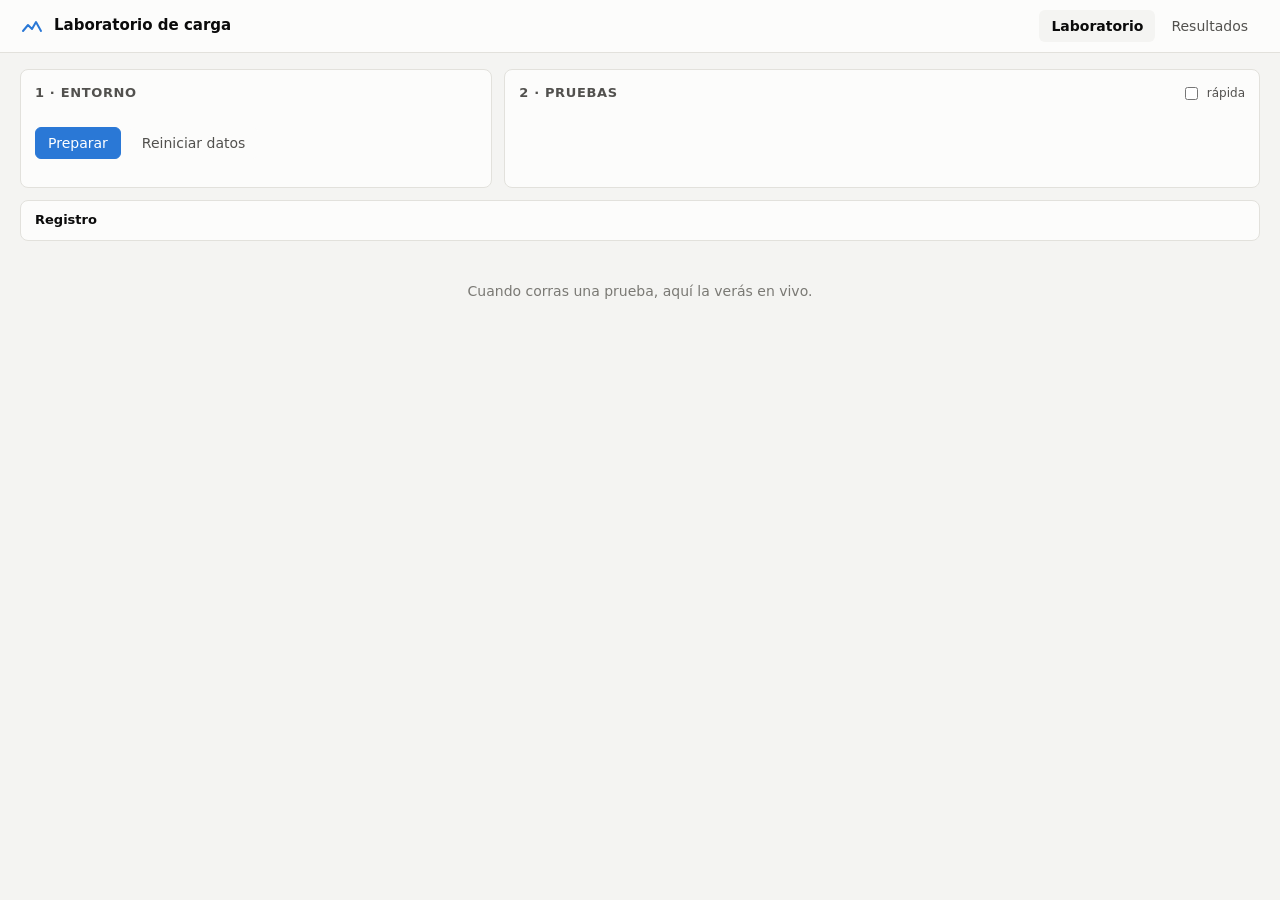
==== telemetry/ui/index.html @ 06529c43 "Laboratorio de carga para Shareboard: telemetría, pruebas realistas, resultados PC y contenedor, guí" ====
<!doctype html>
<html lang="es">
<head>
  <meta charset="utf-8">
  <meta name="viewport" content="width=device-width, initial-scale=1">
  <title>Laboratorio de carga</title>
  <link rel="stylesheet" href="vendor/uPlot.min.css">
  <link rel="stylesheet" href="app.css">
</head>
<body>
  <header class="bar">
    <div class="brand">
      <svg viewBox="0 0 24 24" aria-hidden="true"><path d="M3 17l5-6 4 4 4-7 5 9" fill="none" stroke="currentColor" stroke-width="2" stroke-linecap="round" stroke-linejoin="round"/></svg>
      <strong>Laboratorio de carga</strong>
    </div>
    <nav class="tabs" role="tablist">
      <button role="tab" data-tab="lab" aria-selected="true">Laboratorio</button>
      <button role="tab" data-tab="results" aria-selected="false">Resultados</button>
    </nav>
  </header>

  <main>
    <!-- ================= LABORATORIO ================= -->
    <section id="tab-lab">
      <div class="setup">
        <div class="card">
          <h2>1 · Entorno</h2>
          <div class="seg" id="modes"></div>
          <div id="remote-fields" class="remote" hidden>
            <input id="r-host" placeholder="IP de la instancia" autocomplete="off">
            <input id="r-token" placeholder="Token" autocomplete="off">
          </div>
          <div class="row">
            <button id="prepare" class="btn primary">Preparar</button>
            <button id="reset" class="btn ghost" title="Borra la base de pruebas y la vuelve a crear">Reiniciar datos</button>
          </div>
          <ul class="checks" id="checks"></ul>
        </div>

        <div class="card">
          <h2>2 · Pruebas <label class="quick"><input type="checkbox" id="quick"> rápida</label></h2>
          <div id="running" class="running" hidden></div>
          <ul class="tests" id="tests"></ul>
        </div>
      </div>

      <details class="card log" id="logbox">
        <summary>Registro <span id="lastlog" class="muted"></span></summary>
        <pre id="log"></pre>
      </details>

      <div id="live-empty" class="muted center">Cuando corras una prueba, aquí la verás en vivo.</div>
      <div id="live"></div>
    </section>

    <!-- ================= RESULTADOS ================= -->
    <section id="tab-results" hidden>
      <div class="card">
        <div class="row between">
          <h2>Corridas</h2>
          <label class="btn">Abrir archivo<input id="file" type="file" accept=".ndjson,.json,.txt" hidden></label>
        </div>
        <div class="table-wrap"><table id="runs"><thead><tr><th>Fecha</th><th>Entorno</th><th>Prueba</th><th>Resultado</th><th>Tamaño</th></tr></thead><tbody></tbody></table></div>
      </div>
      <div id="replay"></div>
    </section>
  </main>

  <!-- Plantilla del tablero (se usa en vivo y en reproducción) -->
  <template id="dash">
    <div class="dash">
      <div class="runinfo"></div>
      <div class="player">
        <button class="btn icon play" aria-label="Reproducir">▶</button>
        <select class="speed" aria-label="Velocidad"><option value="1">1x</option><option value="10">10x</option><option value="30" selected>30x</option><option value="120">120x</option></select>
        <div class="timeline"><canvas class="bands" height="24"></canvas><input class="seek" type="range" min="0" max="0" value="0" aria-label="Tiempo"></div>
        <span class="clock">00:00</span>
      </div>
      <div class="kpis"></div>
      <div class="grid charts"></div>
      <div class="card heat-card">
        <div class="card-h"><h3>CPU por núcleo</h3><span class="hint heat-hint">Cada fila es un núcleo. Más oscuro = más ocupado.</span></div>
        <canvas class="heat"></canvas>
      </div>
      <div class="card table-wrap">
        <table class="steps"><thead><tr><th>#</th><th>Usuarios</th><th>Tableros</th><th>Resultado</th><th>p95 REST</th><th>p95 trazo</th><th>p95 preview</th><th>Errores</th><th>Hilo JS</th><th>RSS</th><th>Motivo</th></tr></thead><tbody></tbody></table>
      </div>
    </div>
  </template>

  <script src="vendor/uPlot.iife.min.js"></script>
  <script src="app.js"></script>
</body>
</html>
---- telemetry/ui/vendor/uPlot.min.css ----
.uplot, .uplot *, .uplot *::before, .uplot *::after {box-sizing: border-box;}.uplot {font-family: system-ui, -apple-system, "Segoe UI", Roboto, "Helvetica Neue", Arial, "Noto Sans", sans-serif, "Apple Color Emoji", "Segoe UI Emoji", "Segoe UI Symbol", "Noto Color Emoji";line-height: 1.5;width: min-content;}.u-title {text-align: center;font-size: 18px;font-weight: bold;}.u-wrap {position: relative;user-select: none;}.u-over, .u-under {position: absolute;}.u-under {overflow: hidden;}.uplot canvas {display: block;position: relative;width: 100%;height: 100%;}.u-axis {position: absolute;}.u-legend {font-size: 14px;margin: auto;text-align: center;}.u-inline {display: block;}.u-inline * {display: inline-block;}.u-inline tr {margin-right: 16px;}.u-legend th {font-weight: 600;}.u-legend th > * {vertical-align: middle;display: inline-block;}.u-legend .u-marker {width: 1em;height: 1em;margin-right: 4px;background-clip: padding-box !important;}.u-inline.u-live th::after {content: ":";vertical-align: middle;}.u-inline:not(.u-live) .u-value {display: none;}.u-series > * {padding: 4px;}.u-series th {cursor: pointer;}.u-legend .u-off > * {opacity: 0.3;}.u-select {background: rgba(0,0,0,0.07);position: absolute;pointer-events: none;}.u-cursor-x, .u-cursor-y {position: absolute;left: 0;top: 0;pointer-events: none;will-change: transform;}.u-hz .u-cursor-x, .u-vt .u-cursor-y {height: 100%;border-right: 1px dashed #607D8B;}.u-hz .u-cursor-y, .u-vt .u-cursor-x {width: 100%;border-bottom: 1px dashed #607D8B;}.u-cursor-pt {position: absolute;top: 0;left: 0;border-radius: 50%;border: 0 solid;pointer-events: none;will-change: transform;/*this has to be !important since we set inline "background" shorthand */background-clip: padding-box !important;}.u-axis.u-off, .u-select.u-off, .u-cursor-x.u-off, .u-cursor-y.u-off, .u-cursor-pt.u-off {display: none;}
---- telemetry/ui/app.css ----
:root {
  color-scheme: light;
  --bg: #f4f4f2;
  --surface: #fcfcfb;
  --border: #e2e1dc;
  --text: #0b0b0b;
  --text-2: #52514e;
  --muted: #7a7974;
  --grid: #ebeae6;
  --accent: #2a78d6;
  --s1: #2a78d6;
  --s2: #eb6834;
  --s3: #1baf7a;
  --s4: #eda100;
  --p50: #86b6ef;
  --p95: #2a78d6;
  --p99: #104281;
  --heat: 42, 120, 214;
  --good: #0ca30c;
  --critical: #d03b3b;
  --warning: #fab219;
  --band-pass: rgba(12, 163, 12, 0.16);
  --band-fail: rgba(208, 59, 59, 0.18);
  --band-other: rgba(122, 121, 116, 0.14);
}
@media (prefers-color-scheme: dark) {
  :root:not([data-theme="light"]) {
    color-scheme: dark;
    --bg: #121211;
    --surface: #1a1a19;
    --border: #2e2e2c;
    --text: #f0efec;
    --text-2: #c3c2b7;
    --muted: #8f8e86;
    --grid: #262624;
    --accent: #3987e5;
    --s1: #3987e5;
    --s2: #d95926;
    --s3: #199e70;
    --s4: #c98500;
    --p50: #1c5cab;
    --p95: #3987e5;
    --p99: #b7d3f6;
    --heat: 57, 135, 229;
  }
}
:root[data-theme="dark"] {
  color-scheme: dark;
  --bg: #121211;
  --surface: #1a1a19;
  --border: #2e2e2c;
  --text: #f0efec;
  --text-2: #c3c2b7;
  --muted: #8f8e86;
  --grid: #262624;
  --accent: #3987e5;
  --s1: #3987e5;
  --s2: #d95926;
  --s3: #199e70;
  --s4: #c98500;
  --p50: #1c5cab;
  --p95: #3987e5;
  --p99: #b7d3f6;
  --heat: 57, 135, 229;
}

* { box-sizing: border-box; }
[hidden] { display: none !important; }
body { margin: 0; background: var(--bg); color: var(--text); font: 14px/1.45 system-ui, -apple-system, "Segoe UI", Roboto, sans-serif; }
code, pre, .clock, td.num { font-family: ui-monospace, "SF Mono", Menlo, Consolas, monospace; }
.muted { color: var(--muted); }
.center { text-align: center; padding: 40px 0; }

.bar { position: sticky; top: 0; z-index: 5; display: flex; align-items: center; justify-content: space-between; gap: 12px; padding: 10px 20px; background: var(--surface); border-bottom: 1px solid var(--border); }
.brand { display: flex; align-items: center; gap: 10px; font-size: 15px; }
.brand svg { width: 24px; height: 24px; color: var(--accent); }
.tabs { display: flex; gap: 4px; }
.tabs button { border: 0; background: none; color: var(--text-2); font: inherit; padding: 6px 12px; border-radius: 6px; cursor: pointer; }
.tabs button[aria-selected="true"] { background: var(--bg); color: var(--text); font-weight: 600; }

main { padding: 16px 20px 48px; max-width: 1600px; margin: 0 auto; }
h2 { font-size: 13px; font-weight: 600; text-transform: uppercase; letter-spacing: .05em; color: var(--text-2); margin: 0 0 12px; display: flex; align-items: center; justify-content: space-between; }
.card { background: var(--surface); border: 1px solid var(--border); border-radius: 8px; padding: 14px; min-width: 0; }
.row { display: flex; gap: 8px; align-items: center; margin-top: 12px; }
.row.between { justify-content: space-between; margin: 0 0 8px; }
.row.between h2 { margin: 0; }

.btn, select, input { height: 32px; padding: 0 12px; border: 1px solid var(--border); border-radius: 6px; background: var(--surface); color: var(--text); font: inherit; }
.btn { cursor: pointer; display: inline-flex; align-items: center; gap: 6px; white-space: nowrap; }
.btn:hover:not(:disabled) { border-color: var(--muted); }
.btn:disabled { opacity: .45; cursor: default; }
.btn.primary { background: var(--accent); border-color: var(--accent); color: #fff; }
.btn.ghost { border-color: transparent; color: var(--text-2); }
.btn.danger { color: var(--critical); border-color: var(--critical); }
.btn.icon { width: 34px; justify-content: center; padding: 0; }
:focus-visible { outline: 2px solid var(--accent); outline-offset: 2px; }

.setup { display: grid; grid-template-columns: minmax(300px, 1fr) minmax(360px, 1.6fr); gap: 12px; }
.seg { display: flex; flex-wrap: wrap; gap: 6px; }
.seg button { padding: 7px 12px; border: 1px solid var(--border); border-radius: 6px; background: var(--surface); color: var(--text-2); font: inherit; cursor: pointer; }
.seg button[aria-pressed="true"] { border-color: var(--accent); color: var(--accent); font-weight: 600; box-shadow: inset 0 0 0 1px var(--accent); }
.remote { display: flex; gap: 6px; margin-top: 8px; }
.remote input { flex: 1; min-width: 0; }
.checks { list-style: none; margin: 14px 0 0; padding: 0; display: grid; gap: 6px; }
.checks li { display: flex; align-items: center; gap: 8px; font-size: 13px; }
.checks li span { margin-left: auto; color: var(--muted); font-size: 12px; }
.checks i { width: 9px; height: 9px; border-radius: 50%; background: var(--border); flex: none; }
.checks .ok i { background: var(--good); }
.checks .wait i { background: var(--warning); animation: pulse 1s infinite; }
@keyframes pulse { 50% { opacity: .3; } }

.quick { font-size: 12px; text-transform: none; letter-spacing: 0; font-weight: 400; display: flex; gap: 6px; align-items: center; cursor: pointer; }
.quick input { height: auto; }
.tests { list-style: none; margin: 0; padding: 0; }
.tests li { display: flex; align-items: center; gap: 12px; padding: 9px 0; border-top: 1px solid var(--border); }
.tests li:first-child { border-top: 0; padding-top: 0; }
.tests li > div { flex: 1; min-width: 0; }
.tests b { font-size: 14px; }
.tests .dur { font-size: 12px; color: var(--muted); margin-left: 8px; }
.tests p { margin: 2px 0 0; font-size: 12.5px; color: var(--text-2); }
.running { display: flex; align-items: center; gap: 12px; padding: 10px 12px; margin-bottom: 10px; border-radius: 6px; background: var(--bg); border-left: 3px solid var(--accent); }
.running div { flex: 1; display: flex; flex-direction: column; }
.running span { font-size: 12.5px; color: var(--text-2); }

.log { margin-top: 12px; padding: 10px 14px; }
.log summary { cursor: pointer; font-size: 13px; font-weight: 600; display: flex; gap: 10px; }
.log summary span { font-weight: 400; font-size: 12px; overflow: hidden; text-overflow: ellipsis; white-space: nowrap; }
.log.error summary span { color: var(--critical); }
.log pre { margin: 10px 0 0; max-height: 260px; overflow: auto; font-size: 11.5px; color: var(--text-2); white-space: pre-wrap; }

.dash { margin-top: 16px; }
.runinfo { display: flex; flex-wrap: wrap; gap: 6px 24px; padding: 12px 14px; background: var(--surface); border: 1px solid var(--border); border-radius: 8px; align-items: flex-end; }
.runinfo div { font-size: 13px; }
.runinfo b { display: block; font-size: 11px; color: var(--muted); font-weight: 500; }
.runinfo .big { display: inline; font-size: 18px; color: var(--text); font-weight: 700; }
.player { position: sticky; top: 53px; z-index: 4; display: flex; align-items: center; gap: 10px; margin-top: 10px; padding: 8px 12px; background: var(--surface); border: 1px solid var(--border); border-radius: 8px; }
.timeline { position: relative; flex: 1; height: 24px; min-width: 120px; }
.timeline canvas { position: absolute; inset: 0; width: 100%; height: 24px; border-radius: 4px; }
.timeline input { position: absolute; inset: 0; width: 100%; height: 24px; margin: 0; padding: 0; border: 0; background: transparent; cursor: pointer; }
.clock { font-size: 13px; color: var(--text-2); white-space: nowrap; }

.kpis { display: grid; grid-template-columns: repeat(auto-fill, minmax(130px, 1fr)); gap: 8px; margin: 10px 0; }
.kpi { padding: 9px 12px; background: var(--surface); border: 1px solid var(--border); border-radius: 8px; }
.kpi b { display: block; font-size: 11px; color: var(--muted); font-weight: 500; }
.kpi span { font-size: 20px; font-weight: 600; font-variant-numeric: tabular-nums; }
.kpi small { color: var(--text-2); margin-left: 3px; }
.kpi.over { border-color: var(--critical); }
.kpi.over span { color: var(--critical); }

.grid { display: grid; grid-template-columns: repeat(auto-fit, minmax(440px, 1fr)); gap: 10px; }
.card-h { display: flex; justify-content: space-between; align-items: center; gap: 8px; }
.card-h h3 { margin: 0; font-size: 13.5px; font-weight: 600; }
.card-h .unit { font-weight: 400; color: var(--muted); font-size: 12px; margin-left: 4px; }
.card-h select { height: 26px; font-size: 12px; padding: 0 6px; }
.hint { font-size: 12px; color: var(--muted); margin: 2px 0 6px; }
.heat-card { margin-top: 10px; }
.heat-card .hint { margin: 0; }
.heat { width: 100%; display: block; margin-top: 8px; }
.uplot { font-family: inherit; }
.u-legend { font-size: 12px; color: var(--text-2); }

.table-wrap { overflow-x: auto; margin-top: 10px; }
table { border-collapse: collapse; width: 100%; font-size: 12.5px; }
th, td { padding: 7px 10px; text-align: left; border-bottom: 1px solid var(--border); white-space: nowrap; }
th { font-weight: 500; color: var(--muted); font-size: 11.5px; }
td.num { text-align: right; font-variant-numeric: tabular-nums; }
td.reasons { white-space: normal; min-width: 220px; color: var(--text-2); }
tbody tr[data-sec], tbody tr[data-file] { cursor: pointer; }
tbody tr:hover { background: var(--bg); }
tbody tr.current { box-shadow: inset 3px 0 0 var(--accent); background: var(--bg); }
.tag { display: inline-flex; padding: 1px 8px; border-radius: 10px; font-size: 12px; font-weight: 600; border: 1px solid currentColor; }
.tag.pass { color: var(--good); }
.tag.fail { color: var(--critical); }
.tag.neutral { color: var(--muted); }

@media (max-width: 760px) {
  .bar, main { padding-left: 16px; padding-right: 16px; }
  .setup, .grid { grid-template-columns: 1fr; }
  .player { position: static; flex-wrap: wrap; }
  .timeline { flex-basis: 100%; order: 3; }
}
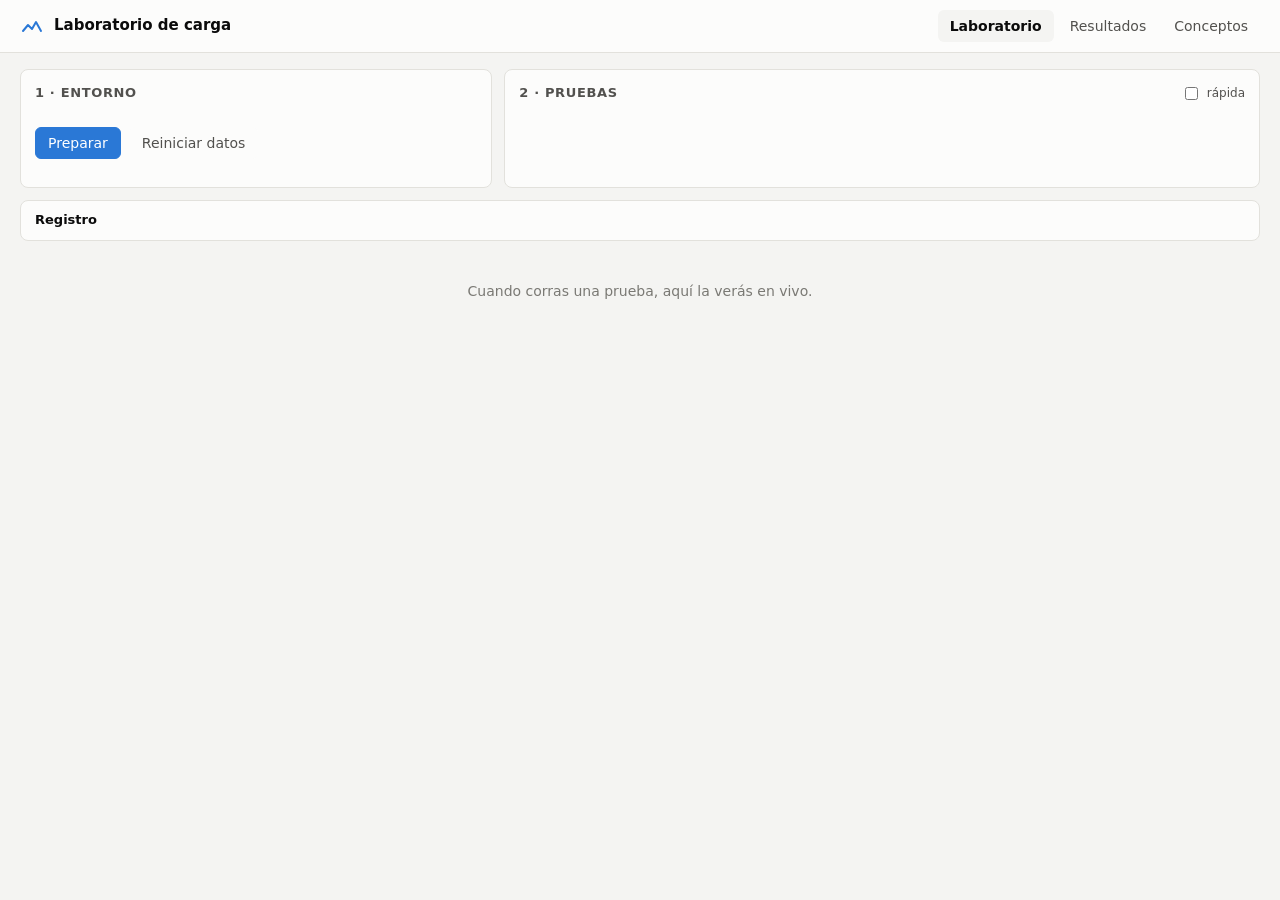
==== commit 7e62f368: "Carga realista por salas, 5 endpoints y gráficas de dónde espera Modelo abierto: las salas llegan y " ====
--- a/telemetry/ui/index.html
+++ b/telemetry/ui/index.html
@@ -16,6 +16,7 @@
     <nav class="tabs" role="tablist">
       <button role="tab" data-tab="lab" aria-selected="true">Laboratorio</button>
       <button role="tab" data-tab="results" aria-selected="false">Resultados</button>
+      <a class="navlink" href="conceptos.html" target="_blank" rel="noopener">Conceptos</a>
     </nav>
   </header>
 
@@ -70,6 +71,26 @@
   <template id="dash">
     <div class="dash">
       <div class="runinfo"></div>
+      <div class="downloads">
+        <span class="muted">Guardar en este equipo:</span>
+        <button class="btn" data-dl="summary" title="Una fila por escalón con las métricas del enunciado (promedio y pico)">Resumen (.csv)</button>
+        <button class="btn" data-dl="seconds" title="Una fila por segundo: para graficar en Excel o Sheets">Por segundo (.csv)</button>
+        <button class="btn" data-dl="raw" title="Todo lo registrado; se vuelve a abrir aquí con «Abrir archivo»">Datos crudos (.ndjson)</button>
+      </div>
+      <details class="card guide">
+        <summary>Cómo leer la telemetría <a href="conceptos.html" target="_blank" rel="noopener">· explicación completa con ejemplos</a></summary>
+        <p>Cada prueba mantiene un número fijo de <b>usuarios activos</b> repartidos en salas (personas solas, equipos, clases) que se abren y se cierran sin parar hasta que acaba el tiempo. Solo cuenta la <b>ventana medida</b> (banda verde o roja), después de la llegada y 30 s de estabilización.</p>
+        <div class="table-wrap"><table>
+          <thead><tr><th>Métrica</th><th>Qué mirar</th><th>Equivale a</th><th>Qué significa</th></tr></thead>
+          <tbody>
+            <tr><td>Uso de CPU</td><td>Promedio y pico; el núcleo más ocupado</td><td><code>top</code> → us, sy, wa, id</td><td>us alto = trabajo de cálculo (nuestro código). sy alto = el sistema operativo (red, llamadas al kernel). wa alto = la CPU espera al disco. id bajo = no queda CPU libre. Si un núcleo está en 100 % y los demás ociosos, el límite es el hilo único de Node.</td></tr>
+            <tr><td>Memoria residente</td><td>RES del proceso, promedio y pico</td><td><code>top</code> → RES</td><td>Lo que de verdad ocupa en RAM (no lo que reserva). El pico decide el tamaño mínimo de máquina.</td></tr>
+            <tr><td>Disco</td><td>IOPS, MB/s y %util</td><td><code>iostat -x 1</code></td><td>Muchas IOPS con pocos MB/s = operaciones pequeñas (base de datos): importa el IOPS. %util cerca de 100 = disco saturado.</td></tr>
+            <tr><td>Red</td><td>Entrada y salida por segundo</td><td><code>/proc/net/dev</code></td><td>Si la salida se acerca al ancho de banda de la máquina, la red es el cuello aunque la CPU esté libre.</td></tr>
+            <tr><td>Latencia</td><td>p50, p95 y p99 (nunca el promedio)</td><td>El generador de carga</td><td>p50 = la experiencia típica; p95 = así le va al 5 % con peor suerte; p99 = 1 de cada 100. Es lo único que siente el usuario.</td></tr>
+          </tbody>
+        </table></div>
+      </details>
       <div class="player">
         <button class="btn icon play" aria-label="Reproducir">▶</button>
         <select class="speed" aria-label="Velocidad"><option value="1">1x</option><option value="10">10x</option><option value="30" selected>30x</option><option value="120">120x</option></select>
@@ -77,13 +98,43 @@
         <span class="clock">00:00</span>
       </div>
       <div class="kpis"></div>
+      <div class="card waits-card">
+        <div class="card-h"><h3>¿Dónde está esperando la aplicación?</h3><span class="unit">ventana medida</span></div>
+        <p class="waits-verdict"></p>
+        <div class="table-wrap"><table class="waits"><thead><tr><th>Componente</th><th>Estado</th><th>Medición</th><th>Por qué importa</th></tr></thead><tbody></tbody></table></div>
+      </div>
+      <div class="card ep-card" hidden>
+        <div class="card-h"><h3>Los 5 endpoints</h3><span class="unit">ventana medida</span></div>
+        <div class="table-wrap"><table class="ep-table"><thead><tr><th>Endpoint</th><th>Qué hace</th><th>Peticiones</th><th>Por s</th><th>Reparto</th><th>p50 ms</th><th>p95 ms</th><th>p99 ms</th><th>Errores</th></tr></thead><tbody></tbody></table></div>
+        <p class="hint ep-journeys"></p>
+      </div>
       <div class="grid charts"></div>
+      <div class="grid two">
+        <div class="card">
+          <div class="card-h"><h3>Curva de saturación <span class="unit">cada punto son 10 s</span></h3>
+            <select class="curve-y" aria-label="Latencia a graficar"><option value="ping">Ping p95</option><option value="rest">REST p95</option><option value="fanout">Trazo p95</option></select></div>
+          <div class="hint">Qué tan ocupado está el hilo de JavaScript frente a cuánto espera el usuario.</div>
+          <canvas class="curve"></canvas>
+          <div class="hint curve-empty muted">Aparece cuando hay datos del hilo y de latencia.</div>
+          <div class="hint read"><b>Cómo leerla:</b> los puntos forman una línea casi plana y luego un codo. A la derecha del codo, un poco más de trabajo multiplica la espera: eso es una cola, y ahí está el límite real de la máquina.</div>
+        </div>
+        <div class="card stab-card" hidden>
+          <div class="card-h"><h3>Inicio, mitad y final <span class="unit">tercios de la ventana</span></h3></div>
+          <div class="hint">Si la carga es constante, las primeras filas no cambian. Las de latencia dicen si el servidor se degrada con el tiempo.</div>
+          <div class="table-wrap"><table class="stab"><thead></thead><tbody></tbody></table></div>
+          <p class="hint read stab-verdict"></p>
+        </div>
+      </div>
       <div class="card heat-card">
         <div class="card-h"><h3>CPU por núcleo</h3><span class="hint heat-hint">Cada fila es un núcleo. Más oscuro = más ocupado.</span></div>
         <canvas class="heat"></canvas>
       </div>
-      <div class="card table-wrap">
-        <table class="steps"><thead><tr><th>#</th><th>Usuarios</th><th>Tableros</th><th>Resultado</th><th>p95 REST</th><th>p95 trazo</th><th>p95 preview</th><th>Errores</th><th>Hilo JS</th><th>RSS</th><th>Motivo</th></tr></thead><tbody></tbody></table>
+      <div class="card">
+        <div class="card-h"><h3>Resumen de la ventana medida <span class="unit">promedio / pico</span></h3></div>
+        <div class="hint">Una fila por escalón. Estas son las cifras para el informe; «Resumen (.csv)» las guarda.</div>
+        <div class="table-wrap">
+          <table class="steps"><thead><tr><th>#</th><th>Usuarios</th><th>Llegan/s</th><th>Resultado</th><th>CPU %</th><th>Núcleo pico %</th><th>us · sy · wa · id %</th><th>RES servidor MB</th><th>Disco IOPS</th><th>Disco MB/s</th><th>%util</th><th>Red entra · sale MB/s</th><th>REST p50 · p95 · p99 ms</th><th>Errores</th><th>Motivo</th></tr></thead><tbody></tbody></table>
+        </div>
       </div>
     </div>
   </template>
--- a/telemetry/ui/app.css
+++ b/telemetry/ui/app.css
@@ -179,3 +179,29 @@
   .player { position: static; flex-wrap: wrap; }
   .timeline { flex-basis: 100%; order: 3; }
 }
+
+.downloads { display: flex; flex-wrap: wrap; align-items: center; gap: 8px; margin-top: 10px; font-size: 13px; }
+.guide { margin-top: 10px; }
+.guide summary { cursor: pointer; font-weight: 600; font-size: 13.5px; }
+.guide p { margin: 10px 0 0; font-size: 13px; color: var(--text-2); max-width: 90ch; }
+.guide td { white-space: normal; vertical-align: top; font-size: 12.5px; }
+.guide td:first-child { font-weight: 600; white-space: nowrap; }
+.guide td:last-child { min-width: 320px; color: var(--text-2); }
+.hint.read { margin: 6px 0 0; color: var(--text-2); }
+.hint.read b { font-weight: 600; }
+
+.navlink { color: var(--text-2); text-decoration: none; padding: 6px 12px; border-radius: 6px; }
+.navlink:hover { background: var(--bg); color: var(--text); }
+.guide summary a { color: var(--accent); font-weight: 400; }
+.waits-card, .ep-card, .grid.two { margin-top: 10px; }
+.waits-verdict { font-size: 15px; margin: 8px 0 0; }
+td.why { white-space: normal; min-width: 260px; color: var(--text-2); }
+.lvl { display: inline-flex; padding: 1px 8px; border-radius: 10px; font-size: 12px; font-weight: 600; border: 1px solid currentColor; white-space: nowrap; }
+.lvl.ok { color: var(--good); }
+.lvl.warn { color: #b57a00; }
+.lvl.bad { color: var(--critical); }
+.lvl.none { color: var(--muted); }
+.share { width: 80px; height: 8px; border-radius: 4px; background: var(--grid); overflow: hidden; display: inline-block; margin-right: 6px; vertical-align: middle; }
+.share i { display: block; height: 100%; background: var(--accent); }
+.curve { width: 100%; height: 240px; display: block; }
+.stab td:first-child { color: var(--text-2); }
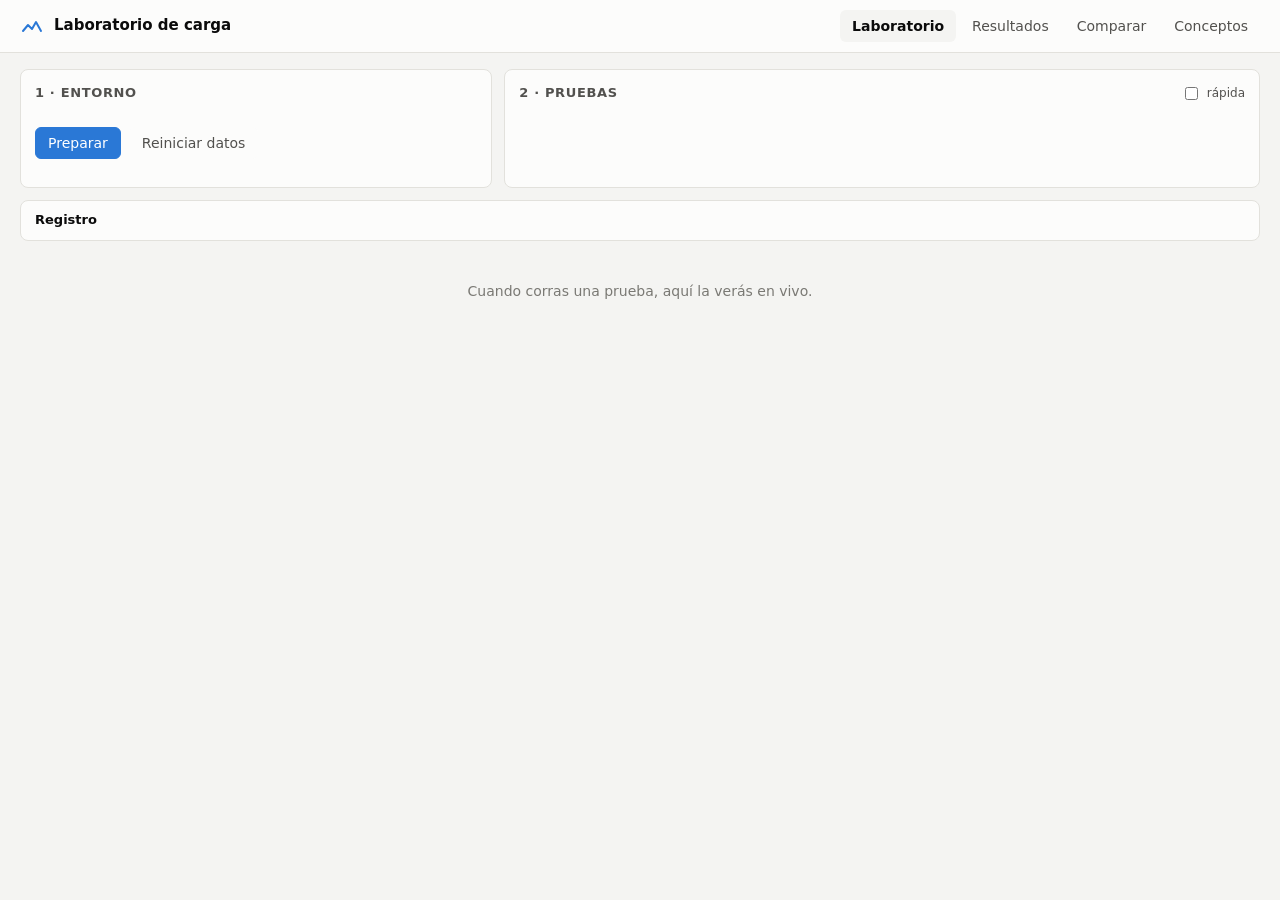
==== commit ebd0ff47: "all2" ====
--- a/telemetry/ui/index.html
+++ b/telemetry/ui/index.html
@@ -16,6 +16,7 @@
     <nav class="tabs" role="tablist">
       <button role="tab" data-tab="lab" aria-selected="true">Laboratorio</button>
       <button role="tab" data-tab="results" aria-selected="false">Resultados</button>
+      <a class="navlink" href="comparar.html" target="_blank" rel="noopener">Comparar</a>
       <a class="navlink" href="conceptos.html" target="_blank" rel="noopener">Conceptos</a>
     </nav>
   </header>
@@ -61,7 +62,7 @@
           <h2>Corridas</h2>
           <label class="btn">Abrir archivo<input id="file" type="file" accept=".ndjson,.json,.txt" hidden></label>
         </div>
-        <div class="table-wrap"><table id="runs"><thead><tr><th>Fecha</th><th>Entorno</th><th>Prueba</th><th>Resultado</th><th>Tamaño</th></tr></thead><tbody></tbody></table></div>
+        <div class="table-wrap runs-wrap"><table id="runs"><thead><tr><th>Fecha</th><th>Entorno</th><th>Prueba</th><th>Resultado</th><th>Tamaño</th></tr></thead><tbody></tbody></table></div>
       </div>
       <div id="replay"></div>
     </section>
@@ -92,9 +93,12 @@
         </table></div>
       </details>
       <div class="player">
-        <button class="btn icon play" aria-label="Reproducir">▶</button>
-        <select class="speed" aria-label="Velocidad"><option value="1">1x</option><option value="10">10x</option><option value="30" selected>30x</option><option value="120">120x</option></select>
-        <div class="timeline"><canvas class="bands" height="24"></canvas><input class="seek" type="range" min="0" max="0" value="0" aria-label="Tiempo"></div>
+        <button class="btn icon restart" aria-label="Volver al inicio" title="Volver al inicio (tecla Inicio)">⏮&#xFE0E;</button>
+        <button class="btn back" aria-label="Retroceder 10 segundos" title="Retroceder 10 s (←; con Mayús, 1 s)">−10 s</button>
+        <button class="btn icon play" aria-label="Reproducir" title="Reproducir o pausar (Espacio)">▶</button>
+        <button class="btn fwd" aria-label="Avanzar 10 segundos" title="Avanzar 10 s (→; con Mayús, 1 s)">+10 s</button>
+        <select class="speed" aria-label="Velocidad" title="Velocidad de reproducción"><option value="0.5">½×</option><option value="1">1×</option><option value="2">2×</option><option value="5">5×</option><option value="10">10×</option><option value="30" selected>30×</option><option value="60">60×</option><option value="120">120×</option></select>
+        <div class="timeline"><canvas class="bands"></canvas><input class="seek" type="range" min="0" max="0" value="0" aria-label="Tiempo"><span class="tip" hidden></span></div>
         <span class="clock">00:00</span>
       </div>
       <div class="kpis"></div>
--- a/telemetry/ui/app.css
+++ b/telemetry/ui/app.css
@@ -134,9 +134,18 @@
 .runinfo b { display: block; font-size: 11px; color: var(--muted); font-weight: 500; }
 .runinfo .big { display: inline; font-size: 18px; color: var(--text); font-weight: 700; }
 .player { position: sticky; top: 53px; z-index: 4; display: flex; align-items: center; gap: 10px; margin-top: 10px; padding: 8px 12px; background: var(--surface); border: 1px solid var(--border); border-radius: 8px; }
-.timeline { position: relative; flex: 1; height: 24px; min-width: 120px; }
-.timeline canvas { position: absolute; inset: 0; width: 100%; height: 24px; border-radius: 4px; }
-.timeline input { position: absolute; inset: 0; width: 100%; height: 24px; margin: 0; padding: 0; border: 0; background: transparent; cursor: pointer; }
+.timeline { position: relative; flex: 1; height: 38px; min-width: 120px; }
+.timeline canvas { position: absolute; inset: 0; width: 100%; height: 38px; }
+.timeline input { position: absolute; inset: 0; width: 100%; height: 38px; margin: 0; padding: 0; border: 0; background: transparent; cursor: pointer; appearance: none; }
+/* El cabezal: el riel es transparente para que se vean las fases dibujadas debajo. */
+.seek::-webkit-slider-runnable-track { height: 38px; background: transparent; }
+.seek::-webkit-slider-thumb { appearance: none; width: 3px; height: 26px; border-radius: 2px; background: var(--text); }
+.seek::-moz-range-track { background: transparent; }
+.seek::-moz-range-thumb { width: 3px; height: 26px; border: 0; border-radius: 2px; background: var(--text); transform: translateY(-6px); }
+.tip { position: absolute; bottom: 100%; margin-bottom: 4px; transform: translateX(-50%); padding: 1px 6px; border-radius: 4px; background: var(--text); color: var(--surface); font-size: 11px; pointer-events: none; white-space: nowrap; font-variant-numeric: tabular-nums; }
+#replay { scroll-margin-top: 53px; }
+.runs-wrap { max-height: 300px; overflow-y: auto; }
+.runs-wrap th { position: sticky; top: 0; background: var(--surface); }
 .clock { font-size: 13px; color: var(--text-2); white-space: nowrap; }
 
 .kpis { display: grid; grid-template-columns: repeat(auto-fill, minmax(130px, 1fr)); gap: 8px; margin: 10px 0; }
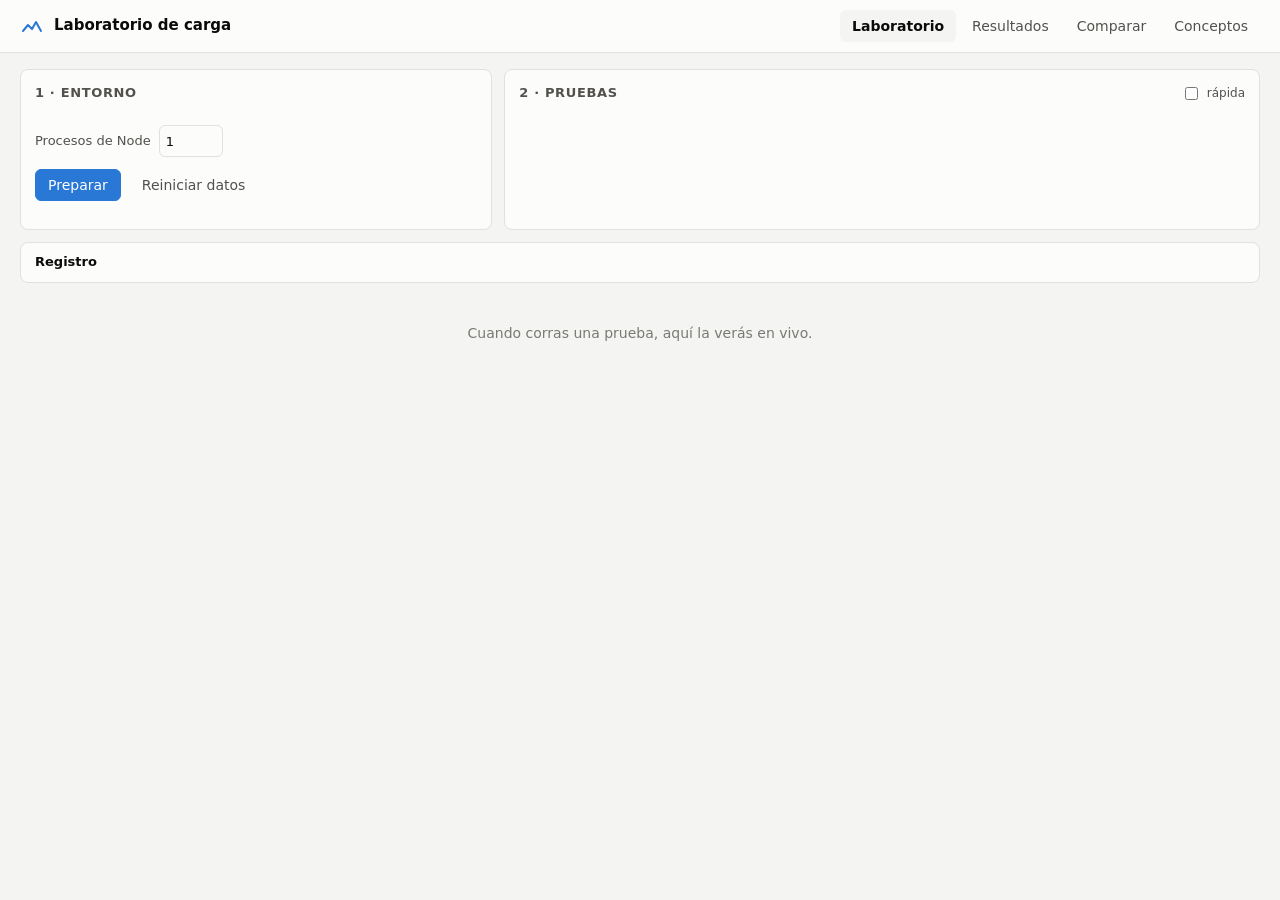
==== commit 6530f781: "El laboratorio mide varios procesos de Node: WORKERS al preparar, agente por proceso y Node 24 con d" ====
--- a/telemetry/ui/index.html
+++ b/telemetry/ui/index.html
@@ -32,6 +32,7 @@
             <input id="r-host" placeholder="IP de la instancia" autocomplete="off">
             <input id="r-token" placeholder="Token" autocomplete="off">
           </div>
+          <label id="workers-field" class="field-inline" title="Uno por núcleo físico como máximo. En una t3.small o un contenedor de 1 CPU, deja 1.">Procesos de Node <input id="workers" type="number" min="1" max="16" value="1"></label>
           <div class="row">
             <button id="prepare" class="btn primary">Preparar</button>
             <button id="reset" class="btn ghost" title="Borra la base de pruebas y la vuelve a crear">Reiniciar datos</button>
--- a/telemetry/ui/app.css
+++ b/telemetry/ui/app.css
@@ -12,6 +12,7 @@
   --s2: #eb6834;
   --s3: #1baf7a;
   --s4: #eda100;
+  --s5: #8b5bd6;
   --p50: #86b6ef;
   --p95: #2a78d6;
   --p99: #104281;
@@ -38,6 +39,7 @@
     --s2: #d95926;
     --s3: #199e70;
     --s4: #c98500;
+    --s5: #a078e8;
     --p50: #1c5cab;
     --p95: #3987e5;
     --p99: #b7d3f6;
@@ -58,6 +60,7 @@
   --s2: #d95926;
   --s3: #199e70;
   --s4: #c98500;
+  --s5: #a078e8;
   --p50: #1c5cab;
   --p95: #3987e5;
   --p99: #b7d3f6;
@@ -214,3 +217,7 @@
 .share i { display: block; height: 100%; background: var(--accent); }
 .curve { width: 100%; height: 240px; display: block; }
 .stab td:first-child { color: var(--text-2); }
+
+.field-inline { display: flex; align-items: center; gap: 8px; margin-top: 10px; font-size: 13px; color: var(--text-2); }
+.field-inline input { width: 64px; padding: 4px 6px; font: inherit; color: var(--text); background: var(--surface); border: 1px solid var(--border); border-radius: 6px; }
+.field-inline[hidden] { display: none; }
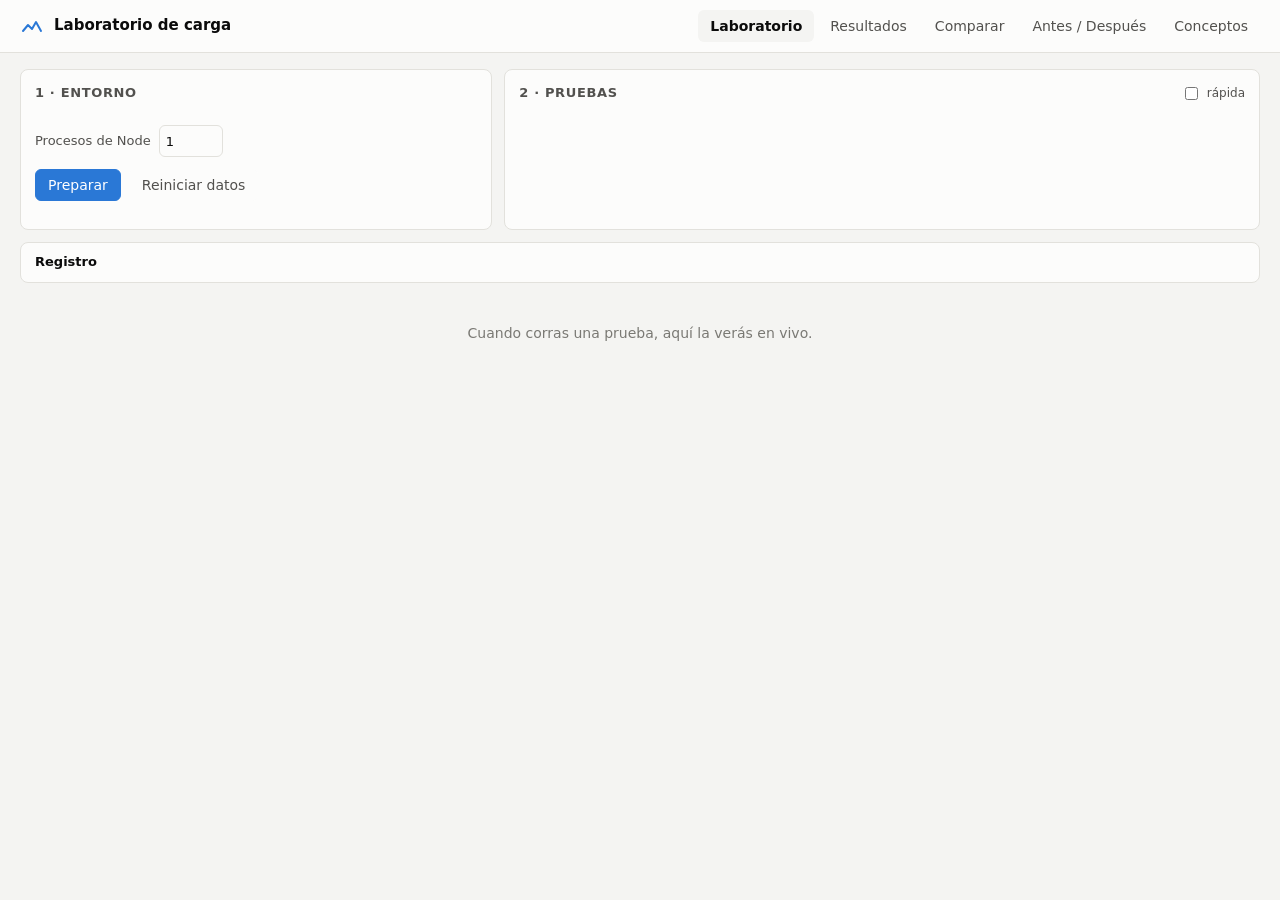
==== commit ea5f12b8: "Página Antes/Después, campaña que revisa el cambio de entorno y Docker sin la espera de 25 ms campan" ====
--- a/telemetry/ui/index.html
+++ b/telemetry/ui/index.html
@@ -17,6 +17,7 @@
       <button role="tab" data-tab="lab" aria-selected="true">Laboratorio</button>
       <button role="tab" data-tab="results" aria-selected="false">Resultados</button>
       <a class="navlink" href="comparar.html" target="_blank" rel="noopener">Comparar</a>
+      <a class="navlink" href="antes-despues.html" target="_blank" rel="noopener">Antes / Después</a>
       <a class="navlink" href="conceptos.html" target="_blank" rel="noopener">Conceptos</a>
     </nav>
   </header>
